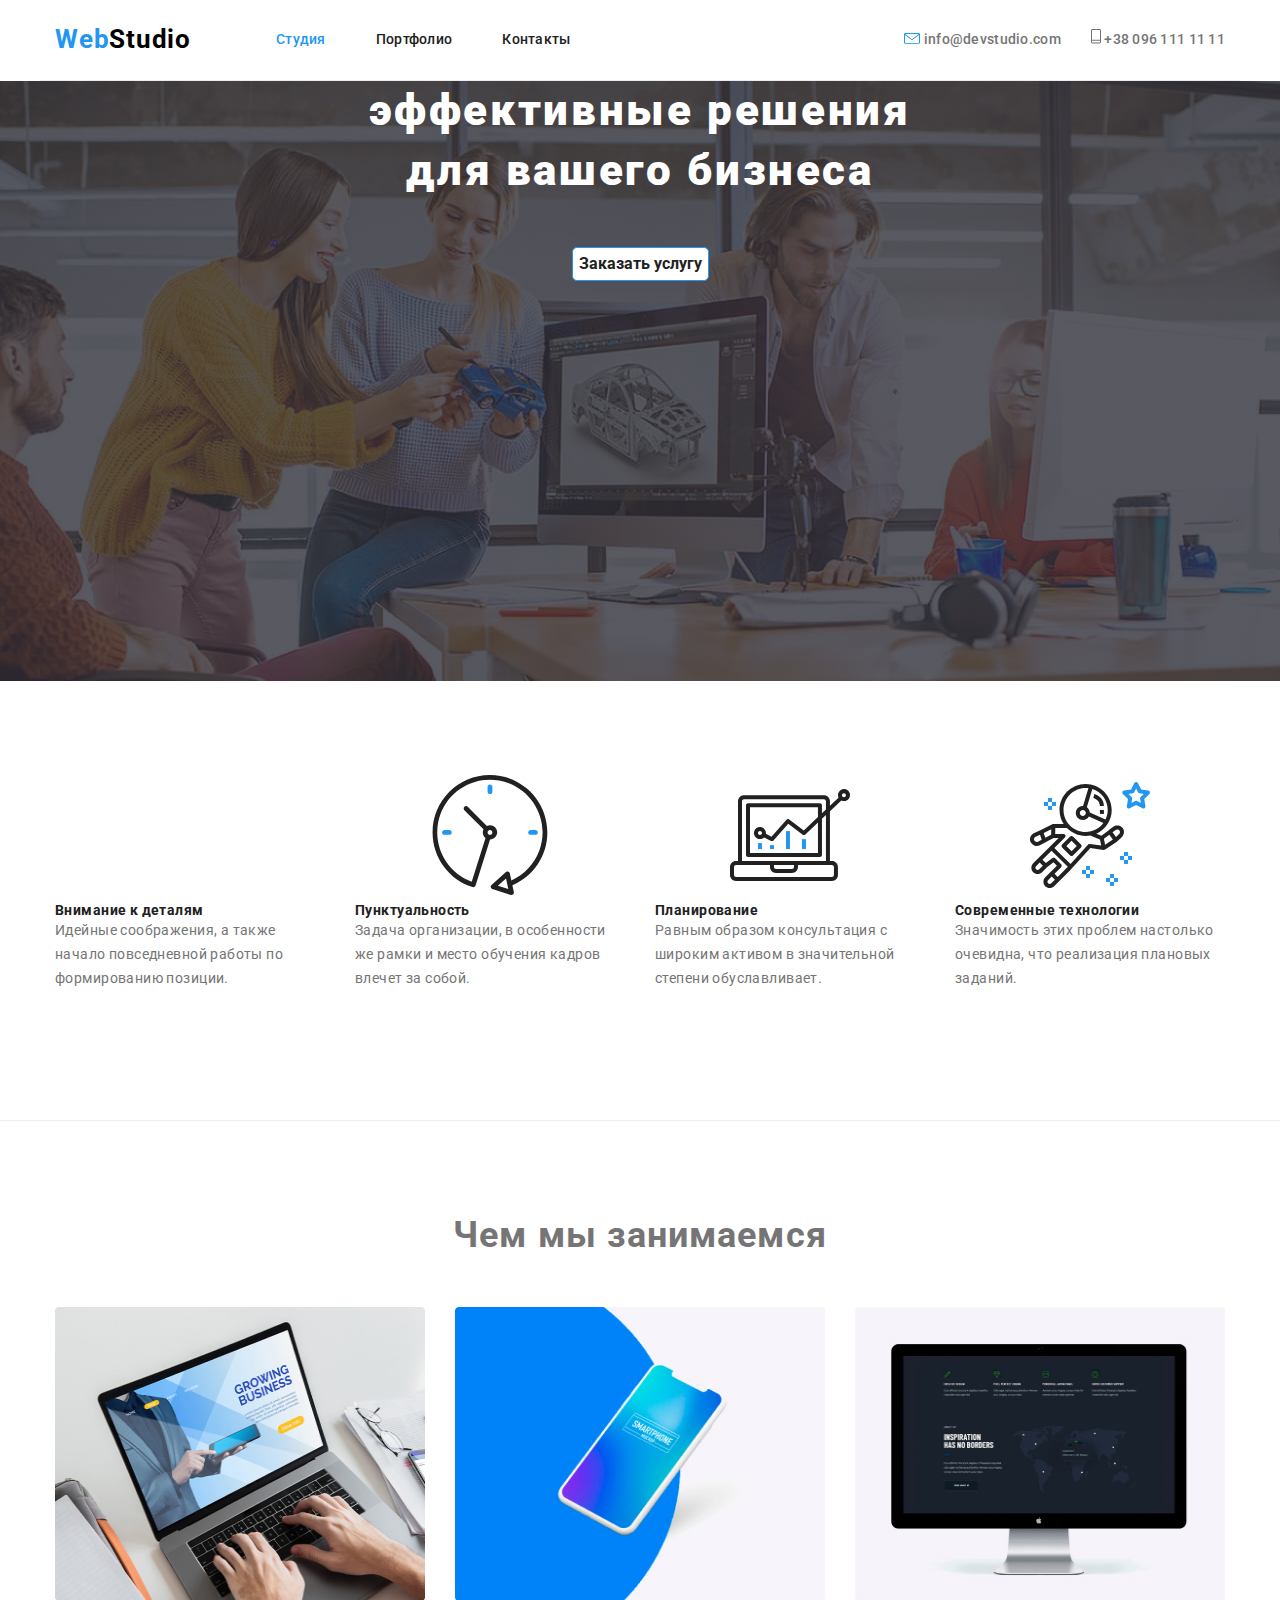
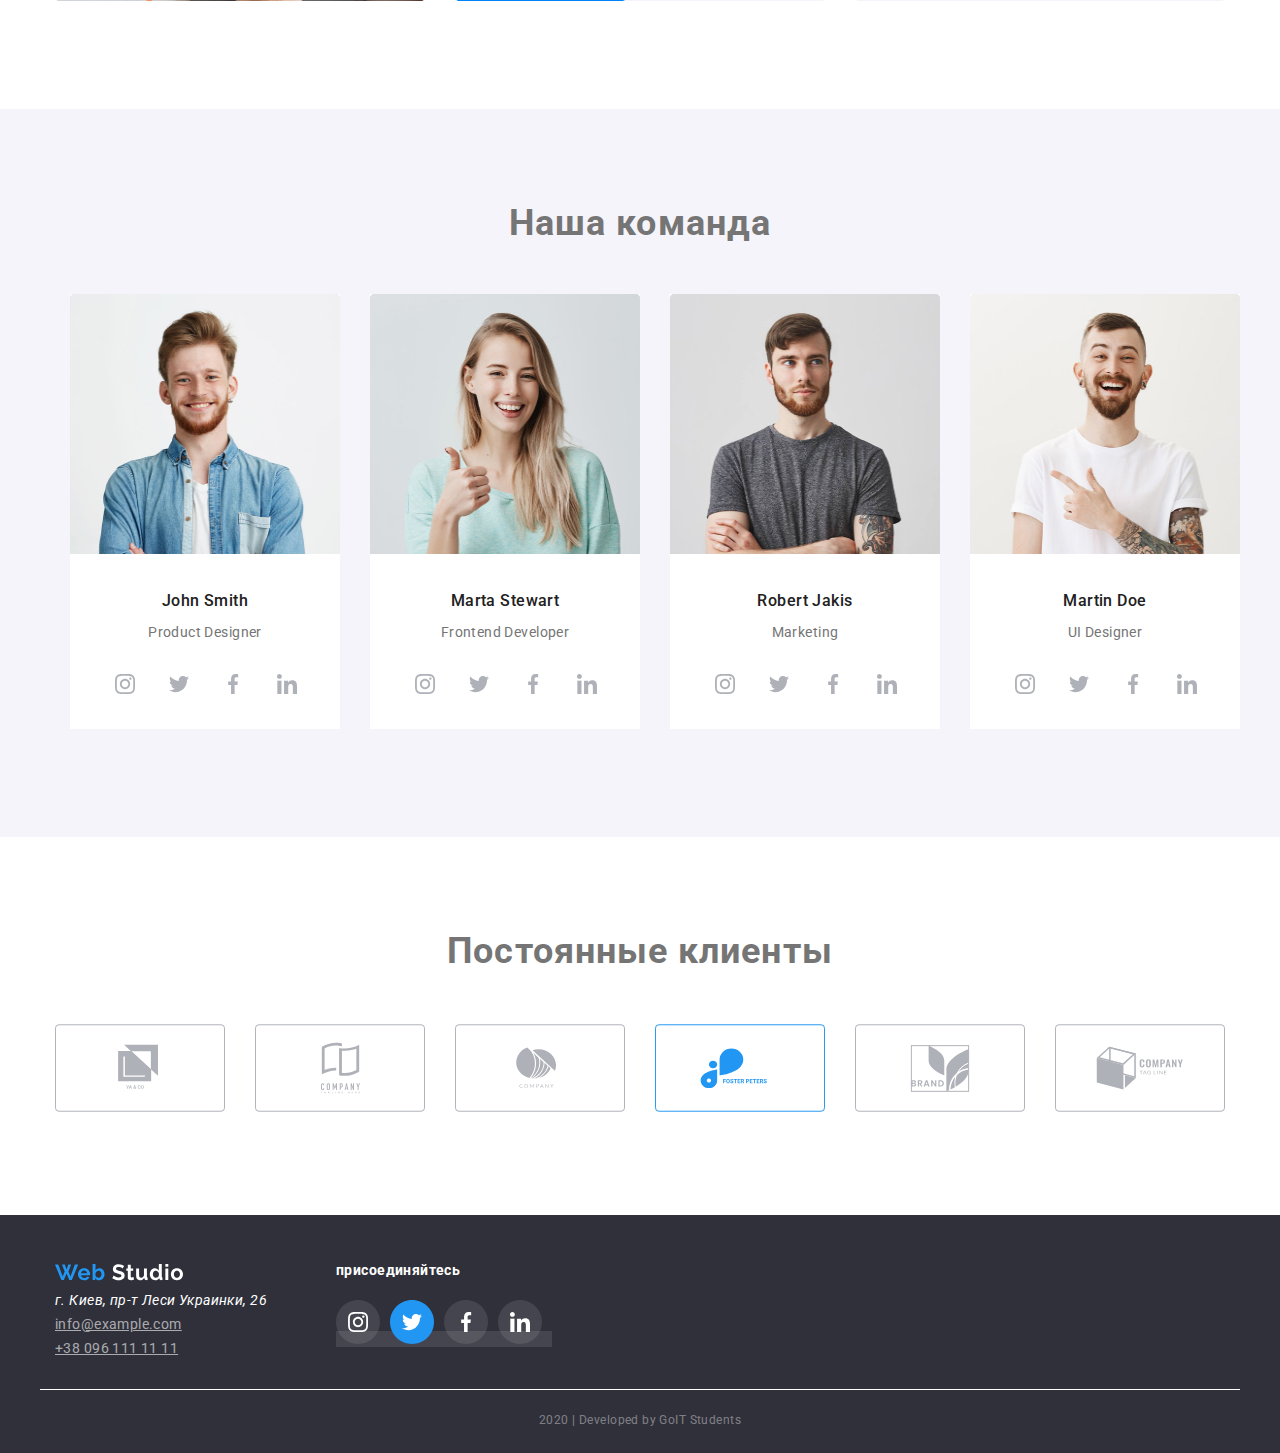
==== index.html @ f8e589ff "new comm" ====
<!DOCTYPE html>
<html lang="ru">
  <head>
    <meta charset="UTF-8" />
    <meta name="viewport" content="width=device-width, initial-scale=1.0" />
    <title>Document</title>
    <link
      href="https://cdnjs.cloudflare.com/ajax/libs/modern-normalize/0.6.0/modern-normalize.min.css"
      rel="stylesheet"
    />
    <link rel="stylesheet" href="./css/style.css" />
    <link
      href="https://fonts.googleapis.com/css2?family=Roboto&display=swap"
      rel="stylesheet"
    />
  </head>
  <body class="page list">
    <!--Шапка сайта-->
    <header>
      <div class="conteiner main-nav">
        <nav class="nav-left">
          <a href="#" class="logo"
            ><p><span>Web</span>Studio</p></a
          >
          <!--навигация по сайту-->
          <ul class="site-nav list">
            <li class="item">
              <a href="./index.html" class="link current">Студия</a>
            </li>
            <li class="item">
              <a href="./portfolio.html" class="link">Портфолио</a>
            </li>
            <li class="item"><a href="#" class="link">Контакты</a></li>
          </ul>
        </nav>
        <!--контакты в шапке-->
        <ul class="site-contact list">
          <li class="item">
            <img
              src="./images/envelope(hover).svg"
              alt="отправить електронное
          письмо"
              height="11"
              width="16"
            />
            <a href="mailto:info@devstudio.com" class="link"
              >info@devstudio.com</a
            >
          </li>
          <li class="item">
            <img
              src="./images/Vector.svg"
              alt="позвонить по номеру"
              width="10"
              height="15"
            />
            <a href="tel:+380961111111" class="link">+38 096 111 11 11</a>
          </li>
        </ul>
      </div>
    </header>
    <main>
      <!--Герой-->
      <section class="hero section">
        <div class="hero-back">
          <h1 class="hero-title">
            эффективные решения <br />
            для вашего бизнеса
          </h1>
          <button type="button" class="btn">Заказать услугу</button>
        </div>
      </section>
      <!--преимущества-->
      <section class="section advan">
        <div class="conteiner">
          <h2 class="section-title list zorro">наши преимущества</h2>
          <ul class="advantages">
            <li class="advantages-list">
              <img
                src="./images/antenna1.svg"
                alt="антена"
                height="120px"
                width="270px"
              />
              <h3 class="sub-title">Внимание к деталям</h3>
              <p>
                Идейные соображения, а также начало повседневной работы по
                формированию позиции.
              </p>
            </li>
            <li class="advantages-list">
              <img
                src="./images/clock1.svg"
                alt="часы"
                height="120px"
                width="270px"
              />
              <h3 class="sub-title">Пунктуальность</h3>
              <p>
                Задача организации, в особенности же рамки и место обучения
                кадров влечет за собой.
              </p>
            </li>
            <li class="advantages-list">
              <img
                src="./images/diagram1.svg"
                alt="диаграма"
                height="120px"
                width="270px"
              />
              <h3 class="sub-title">Планирование</h3>
              <p>
                Равным образом консультация с широким активом в значительной
                степени обуславливает.
              </p>
            </li>
            <li class="advantages-list">
              <img
                src="./images/astronaut1.svg"
                alt="астронавт"
                height="120px"
                width="270px"
              />
              <h3 class="sub-title">Современные технологии</h3>
              <p>
                Значимость этих проблем настолько очевидна, что реализация
                плановых заданий.
              </p>
            </li>
          </ul>
        </div>
      </section>
      <!--Наши работы-->
      <section class="section">
        <div class="conteiner">
          <h2 class="section-title">Чем мы занимаемся</h2>
          <ul class="works">
            <li class="works-list">
              <img
                src="./images/img.jpg"
                alt="ноутбук"
                width="370px"
                height="294px"
              />
              <a href="#" class="sub-title">Десктопные приложения</a>
            </li>
            <li class="works-list">
              <img
                src="./images/box.jpg"
                alt="смартфон"
                width="370px"
                height="294px"
              />
              <a href="#" class="sub-title">Мобильные приложения</a>
            </li>
            <li class="works-list">
              <img
                src="./images/img(1).jpg"
                alt="моноблок"
                width="370px"
                height="294px"
              />
              <a href="#" class="sub-title">Дизайнерские решения</a>
            </li>
          </ul>
        </div>
      </section>
      <!--Наша команда-->
      <section class="section personal">
        <div class="conteiner">
          <h2 class="section-title">Наша команда</h2>
          <ul class="comand conteiner">
            <li class="item">
              <img
                src="./images/foto1.jpg"
                alt="foto John Smith"
                width="270px"
                height="260px"
                class="pers-foto"
              />
              <h3 class="sub-title">John Smith</h3>
              <p>Product Designer</p>
              <div class="contact-person">
                <a href="#" class="pict"
                  ><img src="./images/instagram2.svg" alt="insta"
                /></a>
                <a href="#" class="pict"
                  ><img src="./images/twitter1.svg" alt="twitter"
                /></a>
                <a href="#" class="pict"
                  ><img src="./images/facebook1.svg" alt="facebook"
                /></a>
                <a href="#" class="pict"
                  ><img src="./images/linkedin1.svg" alt="link"
                /></a>
              </div>
            </li>
            <li class="item">
              <img
                src="./images/foto2.jpg"
                alt="foto Marta Stewart"
                width="270px"
                height="260px"
                class="pers-foto"
              />
              <h3 class="sub-title">Marta Stewart</h3>
              <p>Frontend Developer</p>
              <div class="contact-person">
                <a href="#" class="pict"
                  ><img src="./images/instagram2.svg" alt="insta"
                /></a>
                <a href="#" class="pict"
                  ><img src="./images/twitter1.svg" alt="twitter"
                /></a>
                <a href="#" class="pict"
                  ><img src="./images/facebook1.svg" alt="facebook"
                /></a>
                <a href="#" class="pict"
                  ><img src="./images/linkedin1.svg" alt="link"
                /></a>
              </div>
            </li>
            <li class="item">
              <img
                src="./images/foto3.jpg"
                alt="foto Robert Jakis"
                width="270px"
                height="260px"
                class="pers-foto"
              />
              <h3 class="sub-title">Robert Jakis</h3>
              <p>Marketing</p>
              <div class="contact-person">
                <a href="#" class="pict"
                  ><img src="./images/instagram2.svg" alt="insta"
                /></a>
                <a href="#" class="pict"
                  ><img src="./images/twitter1.svg" alt="twitter"
                /></a>
                <a href="#" class="pict"
                  ><img src="./images/facebook1.svg" alt="facebook"
                /></a>
                <a href="#" class="pict"
                  ><img src="./images/linkedin1.svg" alt="link"
                /></a>
              </div>
            </li>
            <li class="item">
              <img
                src="./images/foto4.jpg"
                alt="foto Martin Doe"
                width="270px"
                height="260px"
                class="pers-foto"
              />
              <h3 class="sub-title">Martin Doe</h3>
              <p>UI Designer</p>
              <div class="contact-person">
                <a href="#" class="pict"
                  ><img src="./images/instagram2.svg" alt="insta"
                /></a>
                <a href="#" class="pict"
                  ><img src="./images/twitter1.svg" alt="twitter"
                /></a>
                <a href="#" class="pict"
                  ><img src="./images/facebook1.svg" alt="facebook"
                /></a>
                <a href="#" class="pict"
                  ><img src="./images/linkedin1.svg" alt="link"
                /></a>
              </div>
            </li>
          </ul>
        </div>
      </section>
      <!--Клиены-->
      <section class="section clients">
        <div class="conteiner">
          <h2 class="section-title">Постоянные клиенты</h2>
          <ul class="clients-logo list">
            <li>
              <a href="#"><img src="./images/Client1.svg" alt="Client 1" /></a>
            </li>
            <li>
              <a href="#"><img src="./images/Client2.svg" alt="Client 2" /></a>
            </li>
            <li>
              <a href="#"><img src="./images/Client3.svg" alt="Client 3" /></a>
            </li>
            <li>
              <a href="#"><img src="./images/Client4.svg" alt="Client 4" /></a>
            </li>
            <li>
              <a href="#"><img src="./images/Client5.svg" alt="Client 5" /></a>
            </li>
            <li>
              <a href="#"><img src="./images/Client6.svg" alt="Client 6" /></a>
            </li>
          </ul>
        </div>
      </section>
    </main>
    <!--Подвал-->
    <footer>
      <section class="section-footer">
        <div class="footer-section conteiner">
          <!--Адресс фут-->
          <div class="adress">
            <a href="#"><img src="./images/WebStudio.svg" alt="logo" /></a>
            <address>
              <p class="street">г. Киев, пр-т Леси Украинки, 26</p>
            </address>
            <a href="mailto:info@example.com" class="contact"
              >info@example.com</a
            >
            <a href="tel:+380961111111" class="contact">+38 096 111 11 11</a>
          </div>
          <!--Соц сети-->
          <div class="doit">
            <h2 class="sub-title">присоединяйтесь</h2>
            <ul class="pict-foot list">
              <li>
                <a href="#" class="pict"
                  ><img src="./images/Ellipseinstfoot.svg" alt="insta"
                /></a>
              </li>
              <li>
                <a href="#" class="pict"
                  ><img src="./images/Ellipsetwitterfoot.svg" alt="twitter"
                /></a>
              </li>
              <li>
                <a href="#" class="pict"
                  ><img src="./images/Ellipsefacebookfoot.svg" alt="facebook"
                /></a>
              </li>
              <li>
                <a href="#" class="pict"
                  ><img src="./images/Ellipselinkedfoot.svg" alt="link"
                /></a>
              </li>
            </ul>
          </div>
          <!--Форма Подписки-->
          <!--<div class="subscribe">
          <h2 class="sub-title">Подпишитесь на рассылку</h2>
        </div>-->
        </div>
      </section>
      <!--Создано-->
      <section class="cop">
        <p class="create conteiner">2020 | Developed by GoIT Students</p>
      </section>
    </footer>
  </body>
</html>
---- css/style.css ----
/*палитра цветов*/
:root {
  --primary-text-color: #757575;
  --secondary-text-color: #212121;
  --white-color: #ffffff;
  --adress-text-color: rgba(255, 255, 255, 0.6);
  --primary-bcg-color: #ffffff;
  --secondary-bcg-color: #f5f4fa;
  --footer-bcg-color: #2f303a;
  --accent-color: #2196f3;
  --hero-bcg-color: rgba(47, 48, 58, 0.8);
}

/*общий для боди*/
.page {
  background-color: var(--primary-bcg-color);
  color: var(--primary-text-color);
  font-family: "Roboto", sans-serif;
  letter-spacing: 0.03em;
  font-size: 14px;
  line-height: 1.71;
}

/*убираем маржин у заголовков*/
h1,
h2,
h3,
h4,
h5,
p {
  margin: 0px;
}

/*утилита для сброса внешних и внутренних отступов и стилей списка*/
.list {
  list-style: none;
  margin: 0;
  padding: 0;
}

.zorro {
  display: none;
}

/*секция*/
.section {
  padding-bottom: 94px;
  padding-top: 94px;
}

/*общий для секций*/
.section-title {
  /*color: #212121;*/
  font-weight: 700;
  font-size: 36px;
  line-height: 1.16;
  text-align: center;
  letter-spacing: 0.03em;
}
/*левая часть навигации*/
.nav-left {
  display: flex;
  align-items: center;
}

.nav-left .logo {
  margin-top: 24px;
  margin-bottom: 25px;
}

.nav-left span {
  color: var(--accent-color);
}

/*Лого*/
.logo {
  display: flex;
  font-weight: 700;
  font-size: 26px;
  line-height: 1.14;
  letter-spacing: 0.03em;
  color: black;
  text-decoration: none;
}

/*навигация по сайту*/
.main-nav {
  display: flex;
  align-items: center;
  border-bottom: 1px solid #ececec;
}

.site-nav {
  display: flex;
}

.site-nav .item {
  margin-right: 50px;
}

.site-nav .item:first-child {
  margin-left: 85px;
}

/*очистка крайней геометрии (убираем отступ)*/
.site-nav .item:last-child {
  margin-right: 0px;
}

.site-nav .link {
  display: block;
  padding-bottom: 32px;
  padding-top: 32px;

  color: var(--secondary-text-color);
  text-decoration: none;
  font-weight: 500;
  line-height: 1.14;
  letter-spacing: 0.02em;
}

.site-nav .link:hover,
.site-nav .link:focus {
  color: var(--accent-color);
  padding-bottom: 28px;
  border-bottom: 4px solid var(--accent-color);
}

.site-nav .link.current {
  color: var(--accent-color);
}

/*контакты в шапке*/
.site-contact {
  display: flex;
  margin-left: auto;
}

.site-contact .item + .item {
  margin-left: 30px;
}

.site-contact .link {
  padding-bottom: 28px;
  padding-top: 36px;

  text-decoration: none;
  color: var(--primary-text-color);
  font-weight: 500;
  line-height: 1.14;
  letter-spacing: 0.02em;
}
.site-contact .link:hover,
.site-contact .link:focus {
  color: var(--accent-color);
}

/*Герой*/
.hero-back {
  height: 600px;
  max-width: 1600px;
  margin-left: auto;
  margin-right: auto;
  background-image: linear-gradient(
      to right,
      rgba(47, 48, 58, 0.8),
      rgba(47, 48, 58, 0.8)
    ),
    url(../images/Headerimg.jpg);
  background-repeat: no-repeat;
  background-size: cover;
  background-position: center;
}
.hero {
  background-color: var(--hero-bcg-color);
  text-align: center;
}
.hero {
  padding-top: 0px;
  padding-bottom: 0px;
}
.hero-title {
  margin-bottom: 46px;
  color: var(--white-color);
  font-weight: 900;
  font-size: 44px;
  line-height: 1.36;
  letter-spacing: 0.06em;
}
.hero .btn {
  border: 1px solid var(--accent-color);
  border-radius: 5px;
  color: var(--secondary-text-color);
  background: var(--white-color);
  font-family: inherit;
  font-weight: 700;
  font-size: 16px;
  line-height: 1.87;
}
.hero .btn:hover,
.hero .btn:focus {
  color: var(--white-color);
  background: var(--accent-color);
}

/*преимущества*/
.advan {
  border-bottom: 1px solid #ececec;
}

.advantages {
  display: flex;
  list-style: none;
  margin: 0;
  padding: 0;
  text-align: center;
}

.advantages .sub-title {
  color: var(--secondary-text-color);
  font-weight: 700;
  font-size: 14px;
  line-height: 1.14;
  letter-spacing: 0.03em;
  text-align: left;
}
.advantages-list {
  align-items: center;
  margin-left: 30px;
  width: 270px;
  height: 251px;
}
.advantages-list:first-child {
  margin-left: 0;
}

.advantages-list p {
  text-align: left;
}

/*Наши работы*/
.works-list {
  width: 370px;
  height: 294px;
  margin-right: 30px;
}
.works-list:last-child {
  margin-right: 0px;
}

.works {
  display: flex;
  list-style: none;
  margin-top: 50px;
  padding: 0px;
}

.works .sub-title {
  color: var(--white-color);
  text-decoration: none;
}
.works .sub-title:hover,
.works .sub-title:focus {
  color: var(--accent-color);
}

/*Наша команда*/
.personal {
  background-color: var(--secondary-bcg-color);
}

.personal .section-title {
  font-weight: 700;
  font-size: 36px;
  line-height: 1.16;
  text-align: center;
  margin-bottom: 50px;
}
.comand {
  display: flex;
  list-style: none;
  padding: 0px;
}
.comand .item {
  align-items: flex-end;
  margin-right: 30px;
  background-color: var(--white-color);
}

.comand .item h3 {
  margin-bottom: 10px;
}

.comand .item:last-child {
  margin-right: 0px;
}
.comand .sub-title {
  color: var(--secondary-text-color);
  font-weight: 500;
  font-size: 16px;
  line-height: 1.18;
  text-align: center;
}
.comand p {
  text-align: center;
  margin-bottom: 16px;
}
.comand .pict {
  align-items: center;
  background-color: var(--primary-bcg-color);
  margin-right: 10px;
  height: 44px;
  width: 44px;
  border: 1px solid var(--white-color);
  border-radius: 20px;
}
.comand .pict img {
  margin: 12px;
}

.comand .pict:last-child {
  margin-right: 0px;
}

.contact-person {
  display: flex;
  align-items: flex-start;
  width: 207px;
  height: 44px;
  margin-left: 32px;
  margin-bottom: 24px;
}

.comand .pict:hover,
.comand .pict:focus {
  background-color: var(--accent-color);
  height: 44px;
  width: 44px;
  border: 1px solid var(--accent-color);
  border-radius: 20px;
}

.pers-foto {
  margin-bottom: 30px;
}
/*Клиены*/
.clients .clients-logo {
  display: flex;
  list-style: none;
  margin-right: 0px;
  padding: 0px;
}
.clients-logo img {
  height: 90px;
  width: 170px;
}

.clients-logo li {
  margin-right: 30px;
  display: block;
}
.clients-logo li:last-child {
  margin-right: 0px;
}

.clients .section-title {
  margin-bottom: 50px;
}
/*футер*/
/*Адресс фут*/

footer {
  background: var(--footer-bcg-color);
}

.adress .street {
  color: var(--white-color);
  /* or 171% */

  letter-spacing: 0.03em;
}
.contact {
  flex: block;
}

.adress .contact {
  color: var(--adress-text-color);
}

/*Соц сети*/

.doit {
  display: flex;
  flex-direction: column;
  margin-left: 69px;
}

.adress {
  display: flex;
  flex-direction: column;
}

.doit .sub-title {
  display: inline-block;
  color: var(--white-color);
  font-weight: 700;
  font-size: 14px;
  line-height: 1.14;
  margin-bottom: 21px;
}

.pict-foot .pict img {
  margin-right: 10px;
}

.pict-foot .pict:last-child {
  margin-right: 0px;
}

.doit .pict {
  background-color: rgba(255, 255, 255, 0.1);
}

.doit .pict:hover,
.doit .pict:focus {
  background-color: var(--accent-color);
}

/*Форма Подписки*/

.subscribe .sub-title {
  color: var(--white-color);
  font-weight: 700;
  font-size: 14px;
  line-height: 1.14;
}

/*Создано*/

.create {
  color: rgba(255, 255, 255, 0.4);
  font-size: 12px;
  line-height: 24px;
  text-align: center;
  padding-top: 18px;
  padding-bottom: 21px;
}

/*Фильтры*/
.filter {
  list-style: none;
}
.filter .btn {
  color: var(--secondary-text-color);
  background: var(--secondary-bcg-colora);
  font-family: inherit;
}
.filter .btn:hover,
.filter .btn:focus {
  color: var(--white-color);
  background: var(--accent-color);
}
/*Примеры*/
.example .sub-title {
  color: var(--secondary-text-color);
}
.example {
  list-style: none;
  display: flex;
  flex-wrap: wrap;
}
.card:nth-child(3n + 3) {
  margin-right: 0px;
}
.card:nth-last-child(-n + 3) {
  /*n + 3*/
  margin-bottom: 0px;
}
.example-link {
  text-decoration: none;
  font-family: Roboto;
  font-weight: 700;
  font-size: 18px;
  line-height: 2;
  letter-spacing: 0.06em;
}
.card {
  margin-right: 26px;
  margin-bottom: 30px;
  border: 1px solid #eeeeee;
  border-radius: 5px;
}
.example .sub-title {
  font-size: 18px;
  line-height: 2;
}
.example p {
  color: var(--primary-text-color);
  font-size: 16px;
  line-height: 1.87;
}

/*Работа с блоками*/
.conteiner {
  width: 1200px;
  padding-left: 15px;
  padding-right: 15px;
  margin-left: auto;
  margin-right: auto;
}

.footer-section {
  display: flex;
}

.pict-foot {
  display: flex;
}

.doit .sub-title {
  text-align: start;
}

.footer-section .conteiner {
  padding-top: 48px;
}

.section-footer {
  padding-bottom: 28px;
  padding-top: 48px;
}

.filter {
  display: flex;
  justify-content: center;
}

.filter .btn {
  border: 1px solid var(--accent-color);
  border-radius: 5px;
  color: var(--secondary-text-color);
  background: var(--white-color);
  font-family: inherit;
  font-weight: 700;
  font-size: 16px;
  line-height: 1.87;
  padding-left: 22px;
  padding-right: 22px;
  margin-right: 8px;
  align-items: center;
}
.filt {
  padding-top: 94px;
  padding-bottom: 50px;
}

.galery-item {
  padding-top: 0px;
  padding-bottom: 94px;
}

.client-name {
  padding: 20px 24px 20px 24px;
}

.create {
  border-top: 1px solid var(--white-color);
}
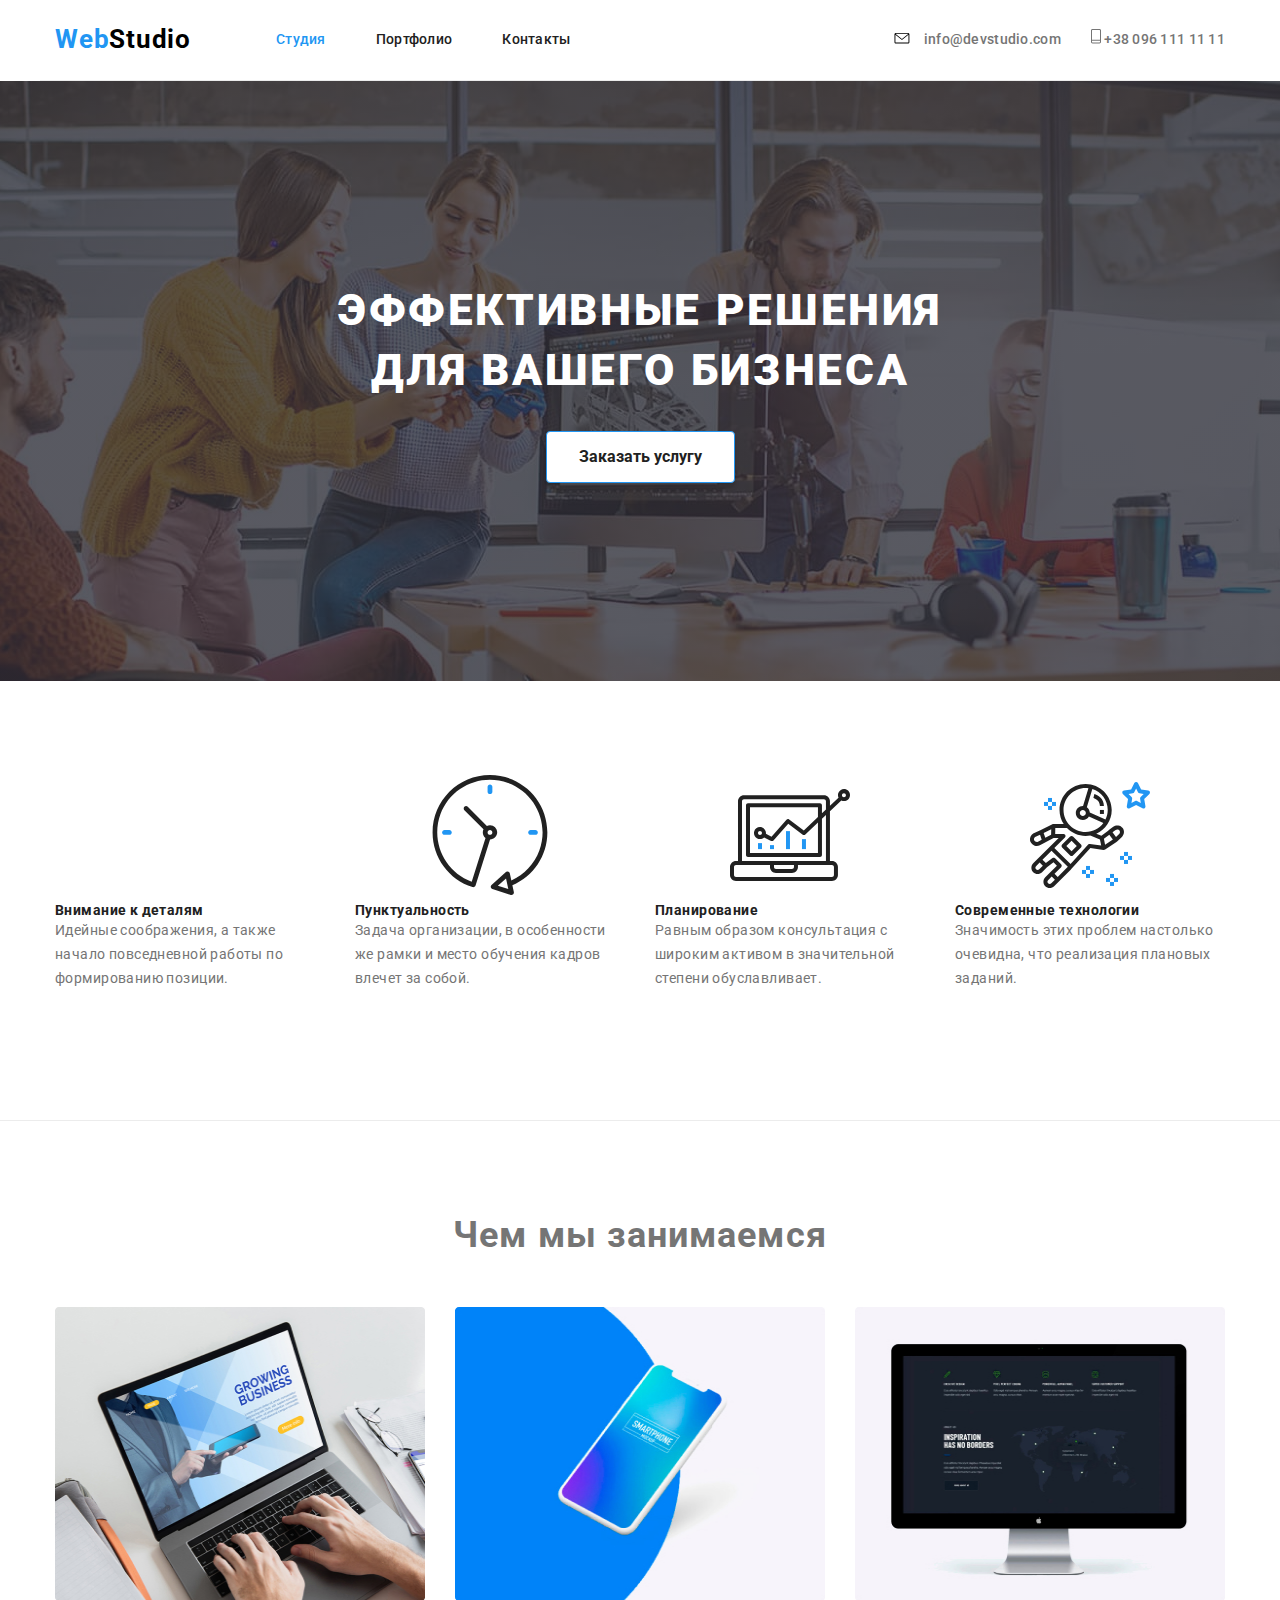
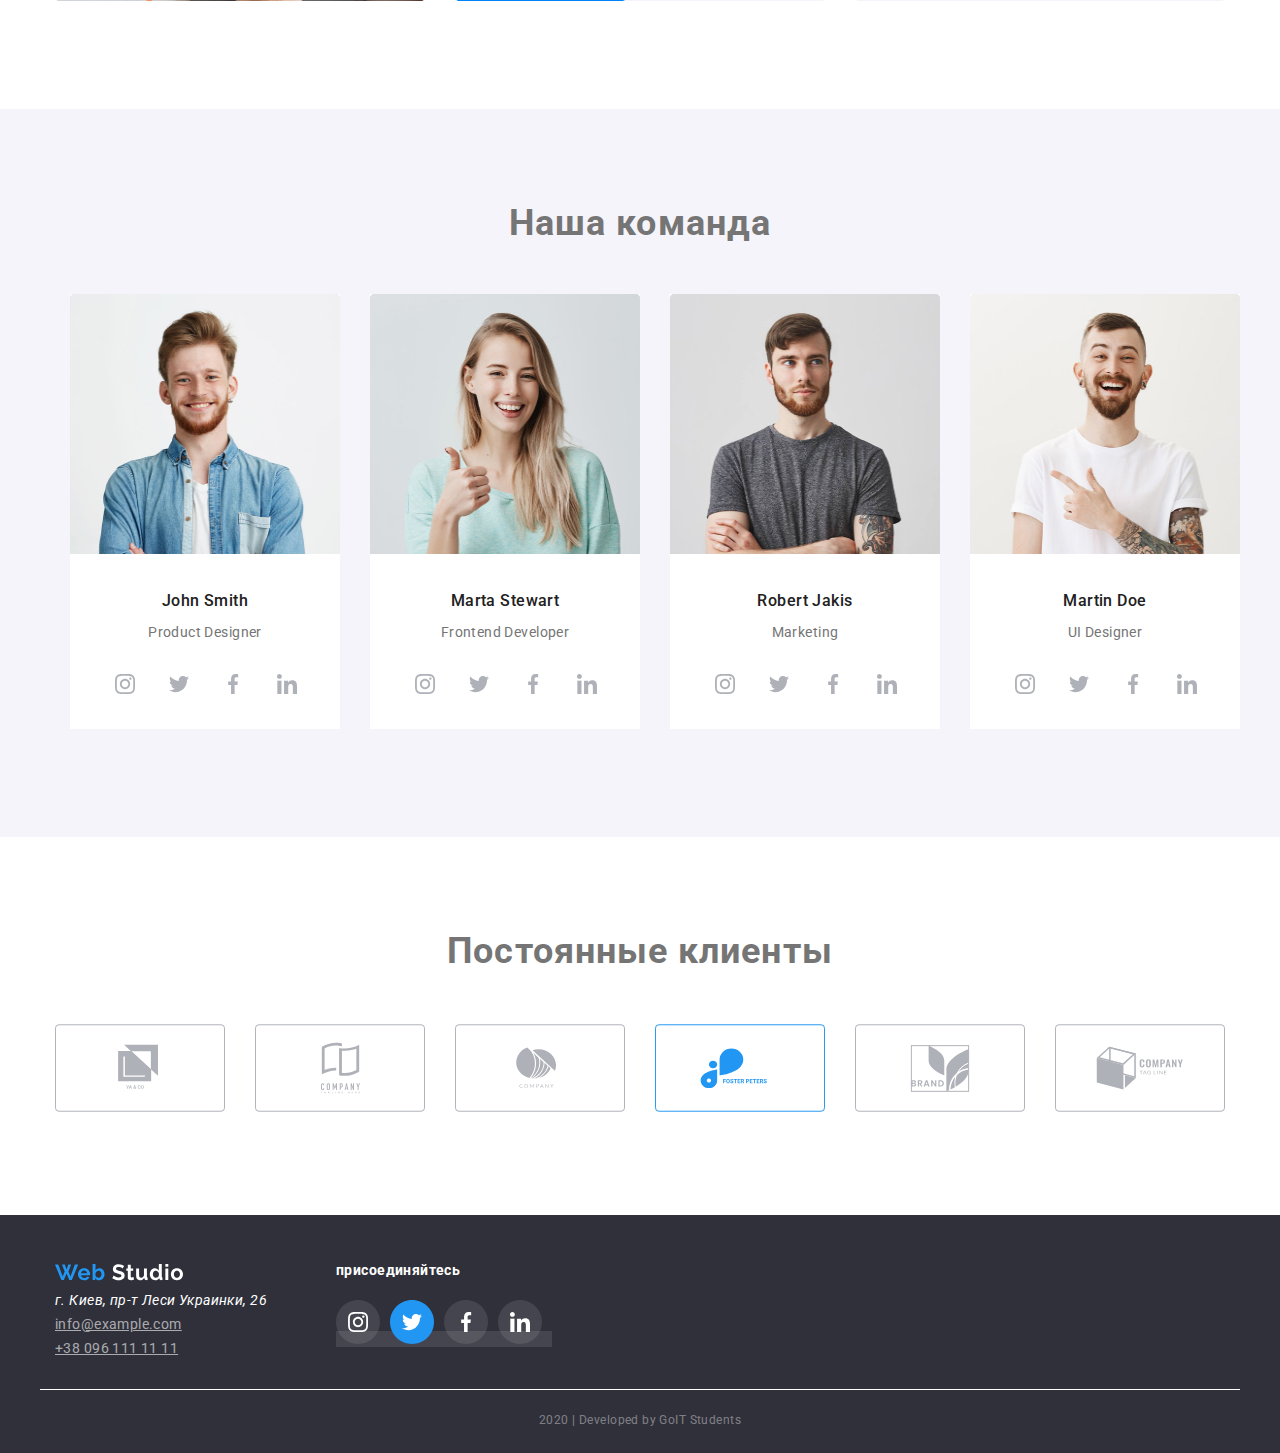
==== commit b13dd739: "дз" ====
--- a/index.html
+++ b/index.html
@@ -36,13 +36,9 @@
         <!--контакты в шапке-->
         <ul class="site-contact list">
           <li class="item">
-            <img
-              src="./images/envelope(hover).svg"
-              alt="отправить електронное
-          письмо"
-              height="11"
-              width="16"
-            />
+            <svg class="item-icon-mail">
+              <use href="./images/symbol-contact.svg#icon-maill"></use>
+            </svg>
             <a href="mailto:info@devstudio.com" class="link"
               >info@devstudio.com</a
             >
--- a/css/style.css
+++ b/css/style.css
@@ -131,6 +131,11 @@
 }
 
 /*контакты в шапке*/
+.item-icon-mail {
+  width: 16px;
+  height: 11.2px;
+  margin-right: 10px;
+}
 .site-contact {
   display: flex;
   margin-left: auto;
@@ -150,9 +155,14 @@
   line-height: 1.14;
   letter-spacing: 0.02em;
 }
+
 .site-contact .link:hover,
 .site-contact .link:focus {
   color: var(--accent-color);
+}
+.site-contact .item:hover,
+.site-contact .item:focus {
+  fill: var(--accent-color);
 }
 
 /*Герой*/
@@ -172,7 +182,7 @@
   background-position: center;
 }
 .hero {
-  background-color: var(--hero-bcg-color);
+  /*background-color: var(--hero-bcg-color);*/
   text-align: center;
 }
 .hero {
@@ -180,16 +190,21 @@
   padding-bottom: 0px;
 }
 .hero-title {
-  margin-bottom: 46px;
+  padding-top: 200px;
+  padding-bottom: 30px;
   color: var(--white-color);
   font-weight: 900;
   font-size: 44px;
   line-height: 1.36;
   letter-spacing: 0.06em;
+  text-transform: uppercase;
 }
 .hero .btn {
+  padding: 10px 32px 10px 32px;
+  box-shadow: 0px 4px 4px rgba(0, 0, 0, 0.15);
+  border-radius: 4px;
+  margin-bottom: 200px;
   border: 1px solid var(--accent-color);
-  border-radius: 5px;
   color: var(--secondary-text-color);
   background: var(--white-color);
   font-family: inherit;
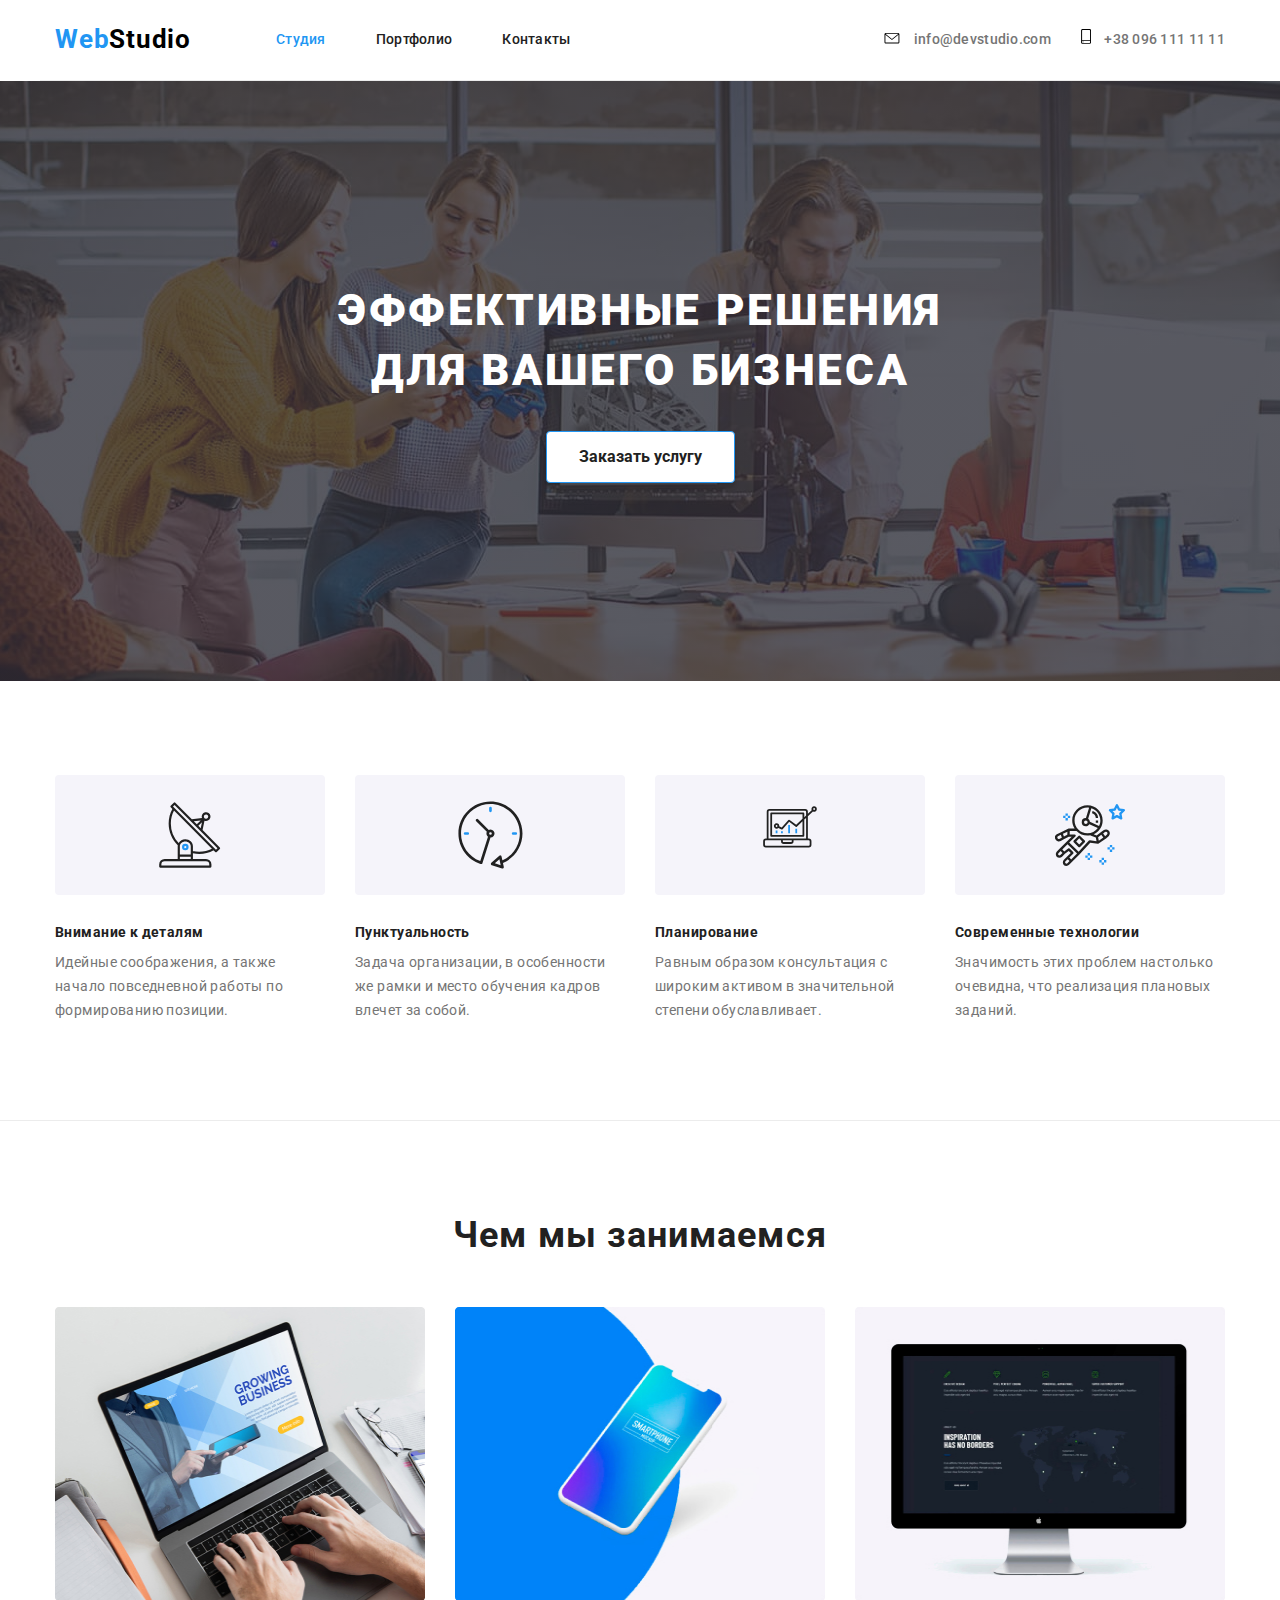
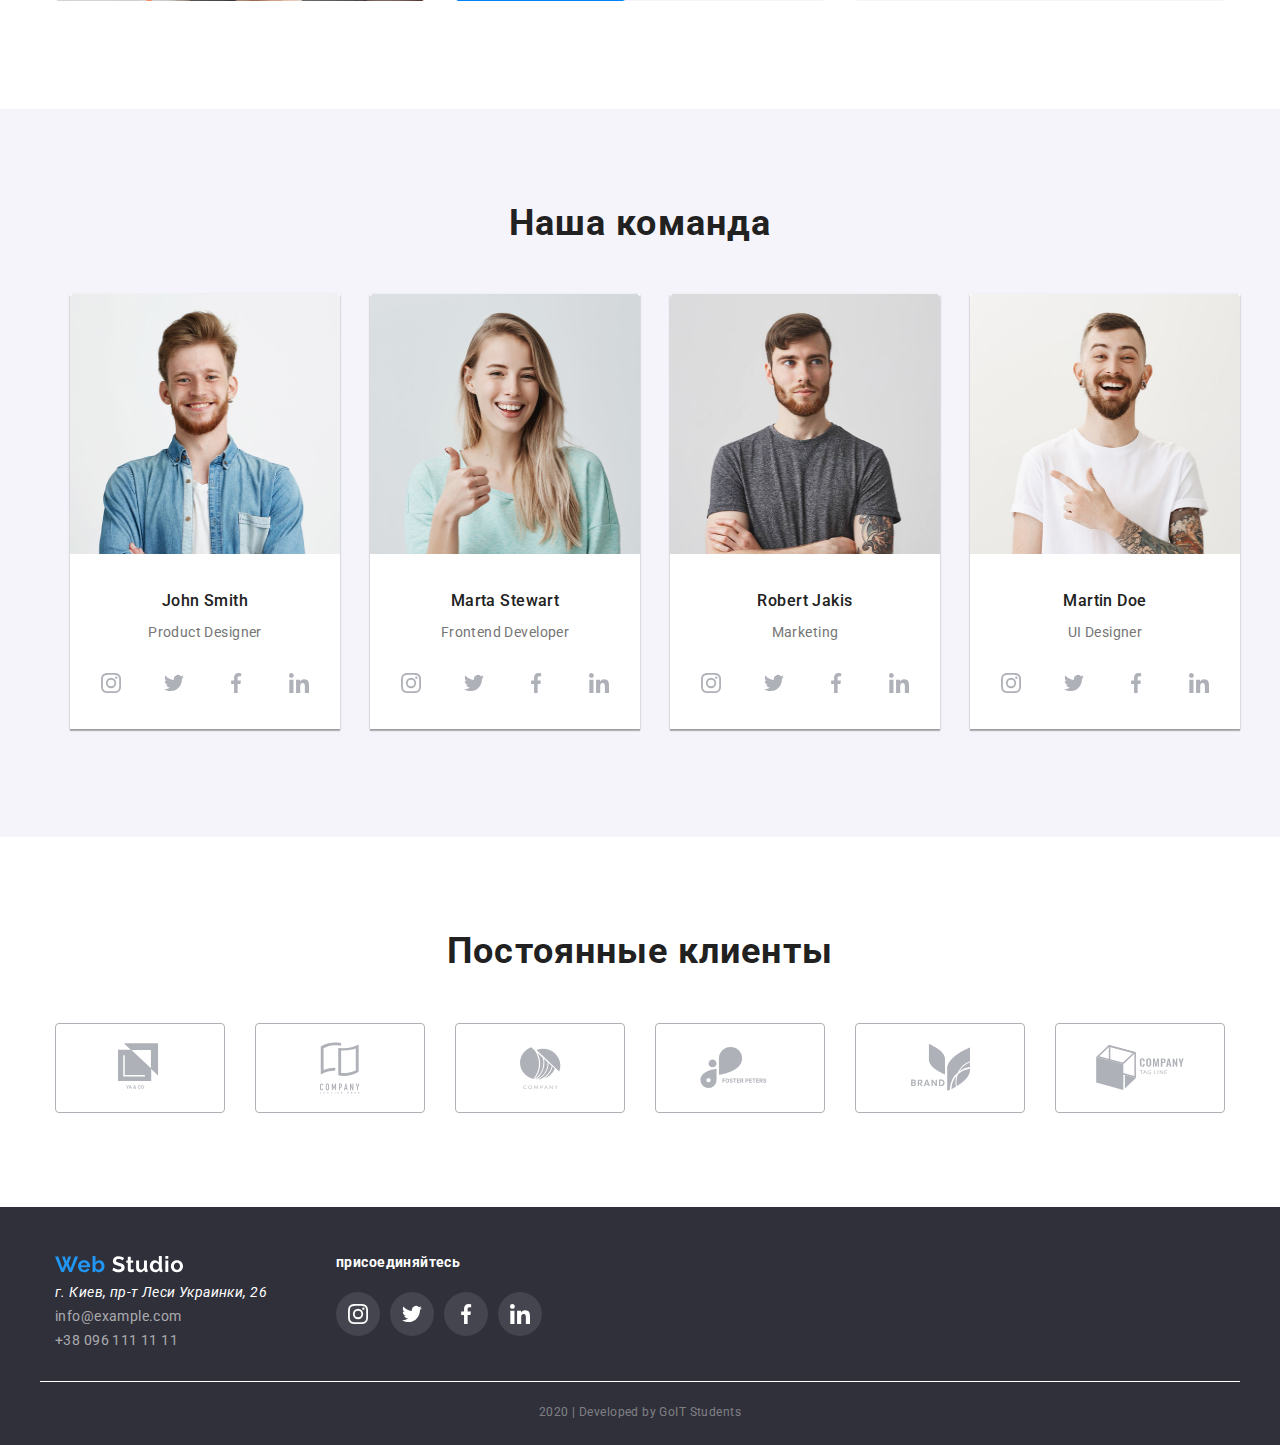
==== commit 66dc1e4c: "dz4" ====
--- a/index.html
+++ b/index.html
@@ -44,12 +44,9 @@
             >
           </li>
           <li class="item">
-            <img
-              src="./images/Vector.svg"
-              alt="позвонить по номеру"
-              width="10"
-              height="15"
-            />
+            <svg class="item-icon-hone">
+              <use href="./images/symbol-contact.svg#icon-hone"></use>
+            </svg>
             <a href="tel:+380961111111" class="link">+38 096 111 11 11</a>
           </li>
         </ul>
@@ -72,12 +69,11 @@
           <h2 class="section-title list zorro">наши преимущества</h2>
           <ul class="advantages">
             <li class="advantages-list">
-              <img
-                src="./images/antenna1.svg"
-                alt="антена"
-                height="120px"
-                width="270px"
-              />
+              <div class="pic-block">
+                <svg class="pic-antenna">
+                  <use href="./images/symbol-advantages.svg#icon-antenna"></use>
+                </svg>
+              </div>
               <h3 class="sub-title">Внимание к деталям</h3>
               <p>
                 Идейные соображения, а также начало повседневной работы по
@@ -85,12 +81,11 @@
               </p>
             </li>
             <li class="advantages-list">
-              <img
-                src="./images/clock1.svg"
-                alt="часы"
-                height="120px"
-                width="270px"
-              />
+              <div class="pic-block">
+                <svg class="pic-clock">
+                  <use href="./images/symbol-advantages.svg#icon-clock"></use>
+                </svg>
+              </div>
               <h3 class="sub-title">Пунктуальность</h3>
               <p>
                 Задача организации, в особенности же рамки и место обучения
@@ -98,12 +93,11 @@
               </p>
             </li>
             <li class="advantages-list">
-              <img
-                src="./images/diagram1.svg"
-                alt="диаграма"
-                height="120px"
-                width="270px"
-              />
+              <div class="pic-block">
+                <svg class="pic-diagram">
+                  <use href="./images/symbol-advantages.svg#icon-diagram"></use>
+                </svg>
+              </div>
               <h3 class="sub-title">Планирование</h3>
               <p>
                 Равным образом консультация с широким активом в значительной
@@ -111,12 +105,13 @@
               </p>
             </li>
             <li class="advantages-list">
-              <img
-                src="./images/astronaut1.svg"
-                alt="астронавт"
-                height="120px"
-                width="270px"
-              />
+              <div class="pic-block">
+                <svg class="pic-astronavt">
+                  <use
+                    href="./images/symbol-advantages.svg#icon-astronaut"
+                  ></use>
+                </svg>
+              </div>
               <h3 class="sub-title">Современные технологии</h3>
               <p>
                 Значимость этих проблем настолько очевидна, что реализация
@@ -177,18 +172,26 @@
               <h3 class="sub-title">John Smith</h3>
               <p>Product Designer</p>
               <div class="contact-person">
-                <a href="#" class="pict"
-                  ><img src="./images/instagram2.svg" alt="insta"
-                /></a>
-                <a href="#" class="pict"
-                  ><img src="./images/twitter1.svg" alt="twitter"
-                /></a>
-                <a href="#" class="pict"
-                  ><img src="./images/facebook1.svg" alt="facebook"
-                /></a>
-                <a href="#" class="pict"
-                  ><img src="./images/linkedin1.svg" alt="link"
-                /></a>
+                <a href="#" class="pict">
+                  <svg class="icon-insta" width="20" height="20">
+                    <use href="./images/symbol-comand.svg#icon-instagram"></use>
+                  </svg>
+                </a>
+                <a href="#" class="pict">
+                  <svg class="icon-insta" width="20" height="20">
+                    <use href="./images/symbol-comand.svg#icon-twitter"></use>
+                  </svg>
+                </a>
+                <a href="#" class="pict">
+                  <svg class="icon-insta" width="20" height="20">
+                    <use href="./images/symbol-comand.svg#icon-facebook"></use>
+                  </svg>
+                </a>
+                <a href="#" class="pict">
+                  <svg class="icon-insta" width="20" height="20">
+                    <use href="./images/symbol-comand.svg#icon-linkedin"></use>
+                  </svg>
+                </a>
               </div>
             </li>
             <li class="item">
@@ -202,18 +205,26 @@
               <h3 class="sub-title">Marta Stewart</h3>
               <p>Frontend Developer</p>
               <div class="contact-person">
-                <a href="#" class="pict"
-                  ><img src="./images/instagram2.svg" alt="insta"
-                /></a>
-                <a href="#" class="pict"
-                  ><img src="./images/twitter1.svg" alt="twitter"
-                /></a>
-                <a href="#" class="pict"
-                  ><img src="./images/facebook1.svg" alt="facebook"
-                /></a>
-                <a href="#" class="pict"
-                  ><img src="./images/linkedin1.svg" alt="link"
-                /></a>
+                <a href="#" class="pict">
+                  <svg class="icon-insta" width="20" height="20">
+                    <use href="./images/symbol-comand.svg#icon-instagram"></use>
+                  </svg>
+                </a>
+                <a href="#" class="pict">
+                  <svg class="icon-insta" width="20" height="20">
+                    <use href="./images/symbol-comand.svg#icon-twitter"></use>
+                  </svg>
+                </a>
+                <a href="#" class="pict">
+                  <svg class="icon-insta" width="20" height="20">
+                    <use href="./images/symbol-comand.svg#icon-facebook"></use>
+                  </svg>
+                </a>
+                <a href="#" class="pict">
+                  <svg class="icon-insta" width="20" height="20">
+                    <use href="./images/symbol-comand.svg#icon-linkedin"></use>
+                  </svg>
+                </a>
               </div>
             </li>
             <li class="item">
@@ -227,18 +238,26 @@
               <h3 class="sub-title">Robert Jakis</h3>
               <p>Marketing</p>
               <div class="contact-person">
-                <a href="#" class="pict"
-                  ><img src="./images/instagram2.svg" alt="insta"
-                /></a>
-                <a href="#" class="pict"
-                  ><img src="./images/twitter1.svg" alt="twitter"
-                /></a>
-                <a href="#" class="pict"
-                  ><img src="./images/facebook1.svg" alt="facebook"
-                /></a>
-                <a href="#" class="pict"
-                  ><img src="./images/linkedin1.svg" alt="link"
-                /></a>
+                <a href="#" class="pict">
+                  <svg class="icon-insta" width="20" height="20">
+                    <use href="./images/symbol-comand.svg#icon-instagram"></use>
+                  </svg>
+                </a>
+                <a href="#" class="pict">
+                  <svg class="icon-insta" width="20" height="20">
+                    <use href="./images/symbol-comand.svg#icon-twitter"></use>
+                  </svg>
+                </a>
+                <a href="#" class="pict">
+                  <svg class="icon-insta" width="20" height="20">
+                    <use href="./images/symbol-comand.svg#icon-facebook"></use>
+                  </svg>
+                </a>
+                <a href="#" class="pict">
+                  <svg class="icon-insta" width="20" height="20">
+                    <use href="./images/symbol-comand.svg#icon-linkedin"></use>
+                  </svg>
+                </a>
               </div>
             </li>
             <li class="item">
@@ -252,18 +271,26 @@
               <h3 class="sub-title">Martin Doe</h3>
               <p>UI Designer</p>
               <div class="contact-person">
-                <a href="#" class="pict"
-                  ><img src="./images/instagram2.svg" alt="insta"
-                /></a>
-                <a href="#" class="pict"
-                  ><img src="./images/twitter1.svg" alt="twitter"
-                /></a>
-                <a href="#" class="pict"
-                  ><img src="./images/facebook1.svg" alt="facebook"
-                /></a>
-                <a href="#" class="pict"
-                  ><img src="./images/linkedin1.svg" alt="link"
-                /></a>
+                <a href="#" class="pict">
+                  <svg class="icon-insta" width="20" height="20">
+                    <use href="./images/symbol-comand.svg#icon-instagram"></use>
+                  </svg>
+                </a>
+                <a href="#" class="pict">
+                  <svg class="icon-insta" width="20" height="20">
+                    <use href="./images/symbol-comand.svg#icon-twitter"></use>
+                  </svg>
+                </a>
+                <a href="#" class="pict">
+                  <svg class="icon-insta" width="20" height="20">
+                    <use href="./images/symbol-comand.svg#icon-facebook"></use>
+                  </svg>
+                </a>
+                <a href="#" class="pict">
+                  <svg class="icon-insta" width="20" height="20">
+                    <use href="./images/symbol-comand.svg#icon-linkedin"></use>
+                  </svg>
+                </a>
               </div>
             </li>
           </ul>
@@ -275,22 +302,58 @@
           <h2 class="section-title">Постоянные клиенты</h2>
           <ul class="clients-logo list">
             <li>
-              <a href="#"><img src="./images/Client1.svg" alt="Client 1" /></a>
-            </li>
-            <li>
-              <a href="#"><img src="./images/Client2.svg" alt="Client 2" /></a>
-            </li>
-            <li>
-              <a href="#"><img src="./images/Client3.svg" alt="Client 3" /></a>
-            </li>
-            <li>
-              <a href="#"><img src="./images/Client4.svg" alt="Client 4" /></a>
-            </li>
-            <li>
-              <a href="#"><img src="./images/Client5.svg" alt="Client 5" /></a>
-            </li>
-            <li>
-              <a href="#"><img src="./images/Client6.svg" alt="Client 6" /></a>
+              <a class="client-pict" href="#">
+                <div class="logo-client-block">
+                  <svg class="client-logo" width="44.27px" height="49.23px">
+                    <use href="./images/symbol-client.svg#icon-logo1"></use>
+                  </svg>
+                </div>
+              </a>
+            </li>
+            <li>
+              <a class="client-pict" href="#">
+                <div class="logo-client-block">
+                  <svg class="client-logo" width="40px" height="52px">
+                    <use href="./images/symbol-client.svg#icon-logo2"></use>
+                  </svg>
+                </div>
+              </a>
+            </li>
+            <li>
+              <a class="client-pict" href="#">
+                <div class="logo-client-block">
+                  <svg class="client-logo" width="41px" height="42.6px">
+                    <use href="./images/symbol-client.svg#icon-logo3"></use>
+                  </svg>
+                </div>
+              </a>
+            </li>
+            <li>
+              <a class="client-pict" href="#">
+                <div class="logo-client-block">
+                  <svg class="client-logo" width="79.66px" height="42.02px">
+                    <use href="./images/symbol-client.svg#icon-logo4"></use>
+                  </svg>
+                </div>
+              </a>
+            </li>
+            <li>
+              <a class="client-pict" href="#">
+                <div class="logo-client-block">
+                  <svg class="client-logo" width="59px" height="47px">
+                    <use href="./images/symbol-client.svg#icon-logo5"></use>
+                  </svg>
+                </div>
+              </a>
+            </li>
+            <li>
+              <a class="client-pict" href="#">
+                <div class="logo-client-block">
+                  <svg class="client-logo" width="88.48px" height="45.44px">
+                    <use href="./images/symbol-client.svg#icon-logo6"></use>
+                  </svg>
+                </div>
+              </a>
             </li>
           </ul>
         </div>
@@ -315,25 +378,33 @@
           <div class="doit">
             <h2 class="sub-title">присоединяйтесь</h2>
             <ul class="pict-foot list">
-              <li>
-                <a href="#" class="pict"
-                  ><img src="./images/Ellipseinstfoot.svg" alt="insta"
-                /></a>
+              <li class="cosial-pict">
+                <a href="#" class="pict">
+                  <svg class="icon-foot" width="20" height="20">
+                    <use href="./images/symbol-comand.svg#icon-instagram"></use>
+                  </svg>
+                </a>
               </li>
-              <li>
-                <a href="#" class="pict"
-                  ><img src="./images/Ellipsetwitterfoot.svg" alt="twitter"
-                /></a>
+              <li class="cosial-pict">
+                <a href="#" class="pict">
+                  <svg class="icon-foot" width="20" height="20">
+                    <use href="./images/symbol-comand.svg#icon-twitter"></use>
+                  </svg>
+                </a>
               </li>
-              <li>
-                <a href="#" class="pict"
-                  ><img src="./images/Ellipsefacebookfoot.svg" alt="facebook"
-                /></a>
+              <li class="cosial-pict">
+                <a href="#" class="pict">
+                  <svg class="icon-foot" width="20" height="20">
+                    <use href="./images/symbol-comand.svg#icon-facebook"></use>
+                  </svg>
+                </a>
               </li>
-              <li>
-                <a href="#" class="pict"
-                  ><img src="./images/Ellipselinkedfoot.svg" alt="link"
-                /></a>
+              <li class="cosial-pict">
+                <a href="#" class="pict">
+                  <svg class="icon-foot" width="20" height="20">
+                    <use href="./images/symbol-comand.svg#icon-linkedin"></use>
+                  </svg>
+                </a>
               </li>
             </ul>
           </div>
--- a/css/style.css
+++ b/css/style.css
@@ -50,7 +50,7 @@
 
 /*общий для секций*/
 .section-title {
-  /*color: #212121;*/
+  color: #212121;
   font-weight: 700;
   font-size: 36px;
   line-height: 1.16;
@@ -134,6 +134,11 @@
 .item-icon-mail {
   width: 16px;
   height: 11.2px;
+  margin-right: 10px;
+}
+.item-icon-hone {
+  width: 10px;
+  height: 14.94px;
   margin-right: 10px;
 }
 .site-contact {
@@ -219,6 +224,38 @@
 }
 
 /*преимущества*/
+.pic-antenna {
+  height: 70px;
+  width: 65.32px;
+  margin-top: 25px;
+  margin-bottom: 25px;
+}
+.pic-clock {
+  height: 70px;
+  width: 66.96px;
+  margin-top: 25px;
+  margin-bottom: 25px;
+}
+.pic-diagram {
+  height: 53.69px;
+  width: 70px;
+  margin-top: 25px;
+  margin-bottom: 25px;
+}
+.pic-astronavt {
+  height: 70px;
+  width: 70px;
+  margin-top: 25px;
+  margin-bottom: 25px;
+}
+.pic-block {
+  height: 120px;
+  width: 270px;
+  background: #f5f4fa;
+  border-radius: 4px;
+  margin-bottom: 30px;
+}
+
 .advan {
   border-bottom: 1px solid #ececec;
 }
@@ -238,6 +275,7 @@
   line-height: 1.14;
   letter-spacing: 0.03em;
   text-align: left;
+  margin-bottom: 10px;
 }
 .advantages-list {
   align-items: center;
@@ -290,6 +328,7 @@
   line-height: 1.16;
   text-align: center;
   margin-bottom: 50px;
+  color: #212121;
 }
 .comand {
   display: flex;
@@ -300,6 +339,8 @@
   align-items: flex-end;
   margin-right: 30px;
   background-color: var(--white-color);
+  box-shadow: 0px 2px 1px rgba(0, 0, 0, 0.2), 0px 1px 1px rgba(0, 0, 0, 0.14),
+    0px 1px 3px rgba(0, 0, 0, 0.12);
 }
 
 .comand .item h3 {
@@ -321,59 +362,107 @@
   margin-bottom: 16px;
 }
 .comand .pict {
+  display: flex;
+  color: #afb1b8;
+  border-radius: 50%;
+}
+.comand .pict:hover,
+.comand .pict:focus {
+  background-color: var(--accent-color);
+  color: var(--white-color);
+}
+
+.icon-insta {
+  fill: currentColor;
+  display: block;
+}
+
+.contact-person {
+  display: flex;
+  align-items: flex-start;
+  justify-content: space-evenly;
+  padding-bottom: 24px;
+}
+
+.contact-person .pict {
   align-items: center;
-  background-color: var(--primary-bcg-color);
-  margin-right: 10px;
+  width: 44px;
   height: 44px;
-  width: 44px;
-  border: 1px solid var(--white-color);
-  border-radius: 20px;
-}
-.comand .pict img {
+  padding-left: 12px;
+  padding-right: 12px;
+}
+
+/*.comand .pict img {
   margin: 12px;
-}
+}*/
+/*.icon-insta {
+  padding: 12 12 12 12;
+  width: 20px;
+  height: 20px;
+  fill: #afb1b8;
+}*/
+/*.icon-insta:hover,
+.icon-insta:focus {
+  fill: #ffffff;
+}*/
 
 .comand .pict:last-child {
   margin-right: 0px;
 }
 
-.contact-person {
+/*.contact-person {
   display: flex;
   align-items: flex-start;
   width: 207px;
   height: 44px;
   margin-left: 32px;
   margin-bottom: 24px;
-}
-
-.comand .pict:hover,
+}*/
+
+/*.comand .pict:hover,
 .comand .pict:focus {
   background-color: var(--accent-color);
   height: 44px;
   width: 44px;
   border: 1px solid var(--accent-color);
   border-radius: 20px;
-}
+}*/
 
 .pers-foto {
   margin-bottom: 30px;
 }
 /*Клиены*/
-.clients .clients-logo {
+
+.logo-client-block:hover,
+.logo-client-block:focus {
+  color: var(--accent-color);
+}
+
+.logo-client-block {
+  color: #afb1b8;
+  display: flex;
+  align-items: center;
+  justify-content: space-evenly;
+  border: 1px solid currentColor;
+  border-radius: 4px;
+  width: 170px;
+  height: 90px;
+}
+.clients-logo {
   display: flex;
   list-style: none;
   margin-right: 0px;
   padding: 0px;
 }
-.clients-logo img {
-  height: 90px;
-  width: 170px;
+.client-logo {
+  fill: currentColor;
 }
 
 .clients-logo li {
   margin-right: 30px;
   display: block;
 }
+
 .clients-logo li:last-child {
   margin-right: 0px;
 }
@@ -400,9 +489,36 @@
 
 .adress .contact {
   color: var(--adress-text-color);
+  text-decoration: none;
 }
 
 /*Соц сети*/
+.icon-foot {
+  fill: currentColor;
+  display: block;
+}
+
+.pict-foot .pict {
+  color: var(--white-color);
+}
+
+.cosial-pict {
+  display: flex;
+  align-items: center;
+  margin-right: 10px;
+  width: 44px;
+  height: 44px;
+  background-color: rgba(255, 255, 255, 0.1);
+  border-radius: 50%;
+  padding-left: 12px;
+  padding-right: 12px;
+}
+
+.cosial-pict:hover,
+.cosial-pict:focus {
+  color: var(--white-color);
+  background-color: var(--accent-color);
+}
 
 .doit {
   display: flex;
@@ -424,21 +540,8 @@
   margin-bottom: 21px;
 }
 
-.pict-foot .pict img {
-  margin-right: 10px;
-}
-
-.pict-foot .pict:last-child {
-  margin-right: 0px;
-}
-
-.doit .pict {
-  background-color: rgba(255, 255, 255, 0.1);
-}
-
-.doit .pict:hover,
-.doit .pict:focus {
-  background-color: var(--accent-color);
+.cosial-pict:last-child {
+  margin-right: 0px;
 }
 
 /*Форма Подписки*/
@@ -500,10 +603,11 @@
   letter-spacing: 0.06em;
 }
 .card {
-  margin-right: 26px;
+  margin-right: 23px;
   margin-bottom: 30px;
   border: 1px solid #eeeeee;
-  border-radius: 5px;
+  box-shadow: 1px 4px 6px rgba(0, 0, 0, 0.16), 0px 4px 4px rgba(0, 0, 0, 0.06),
+    0px 1px 1px rgba(0, 0, 0, 0.12);
 }
 .example .sub-title {
   font-size: 18px;
@@ -551,10 +655,7 @@
 }
 
 .filter .btn {
-  border: 1px solid var(--accent-color);
-  border-radius: 5px;
   color: var(--secondary-text-color);
-  background: var(--white-color);
   font-family: inherit;
   font-weight: 700;
   font-size: 16px;
@@ -563,6 +664,8 @@
   padding-right: 22px;
   margin-right: 8px;
   align-items: center;
+  background: #f5f4fa;
+  border-radius: 4px;
 }
 .filt {
   padding-top: 94px;
